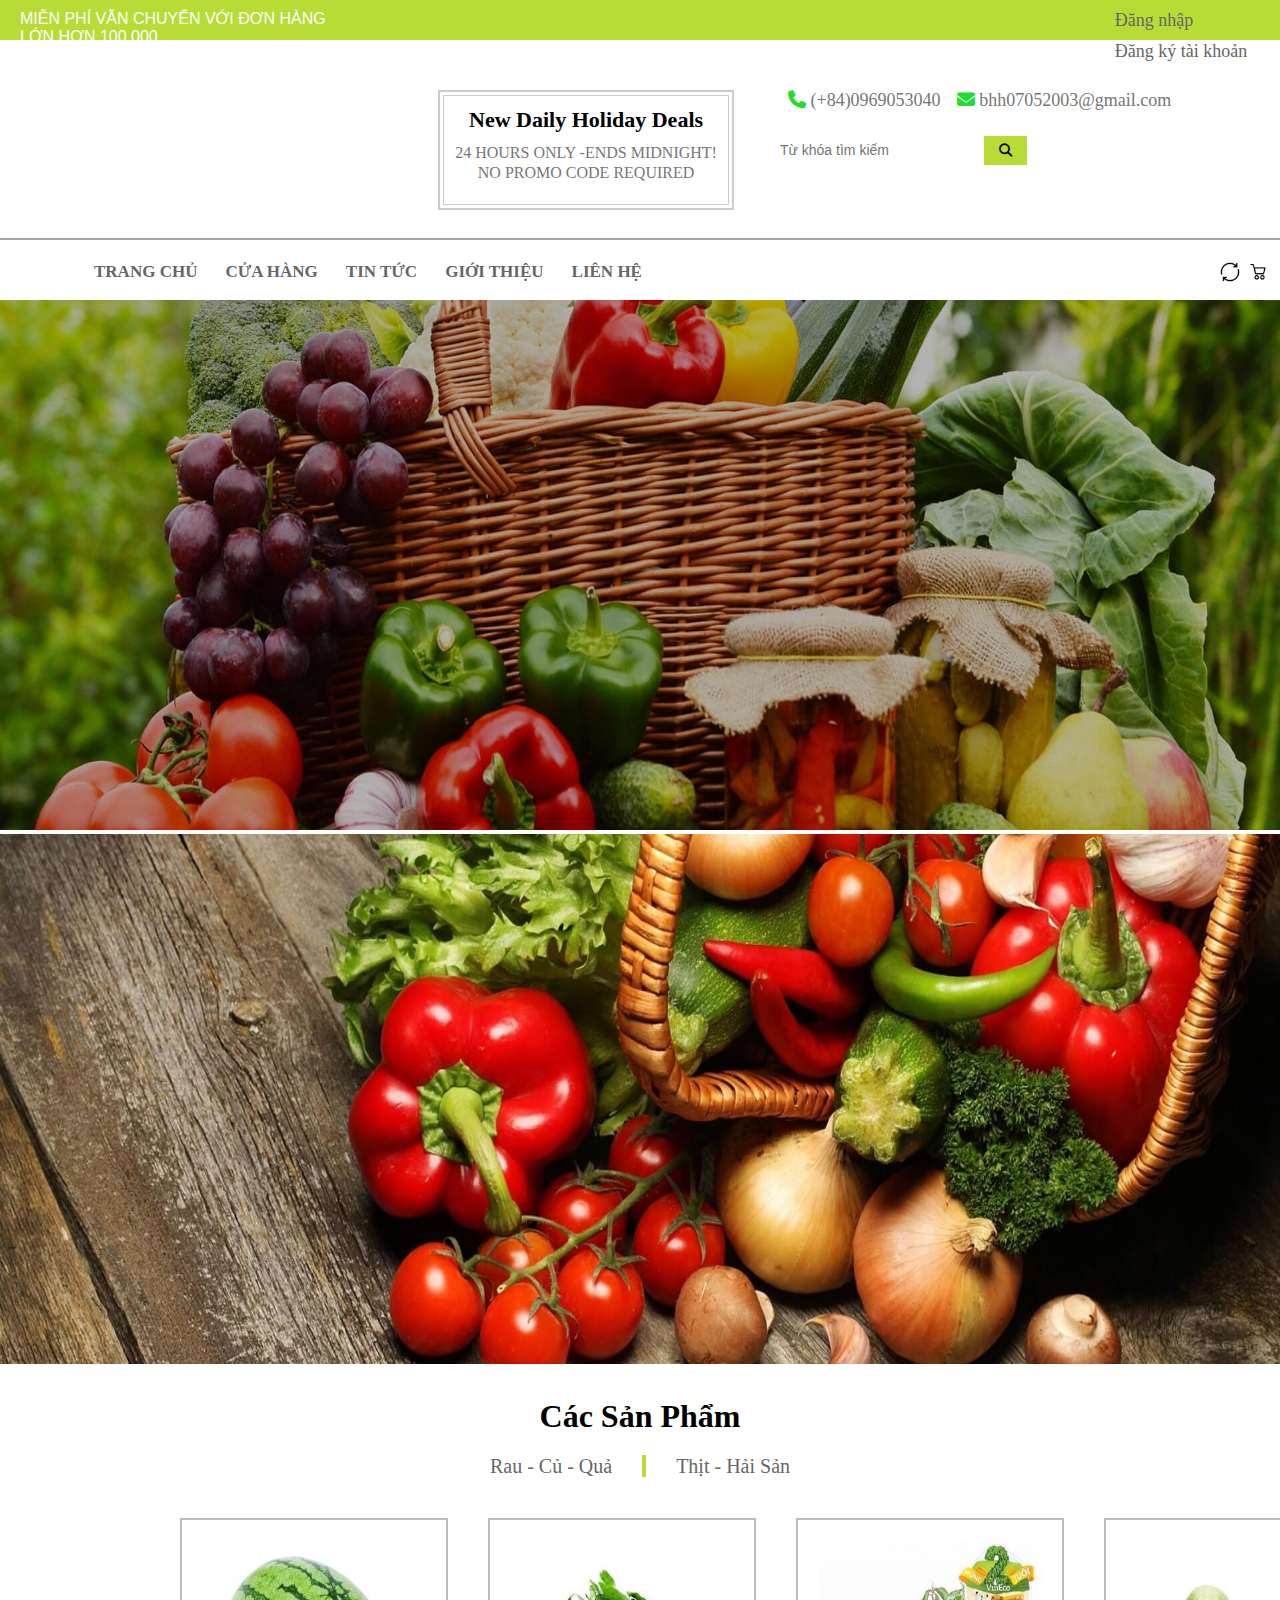
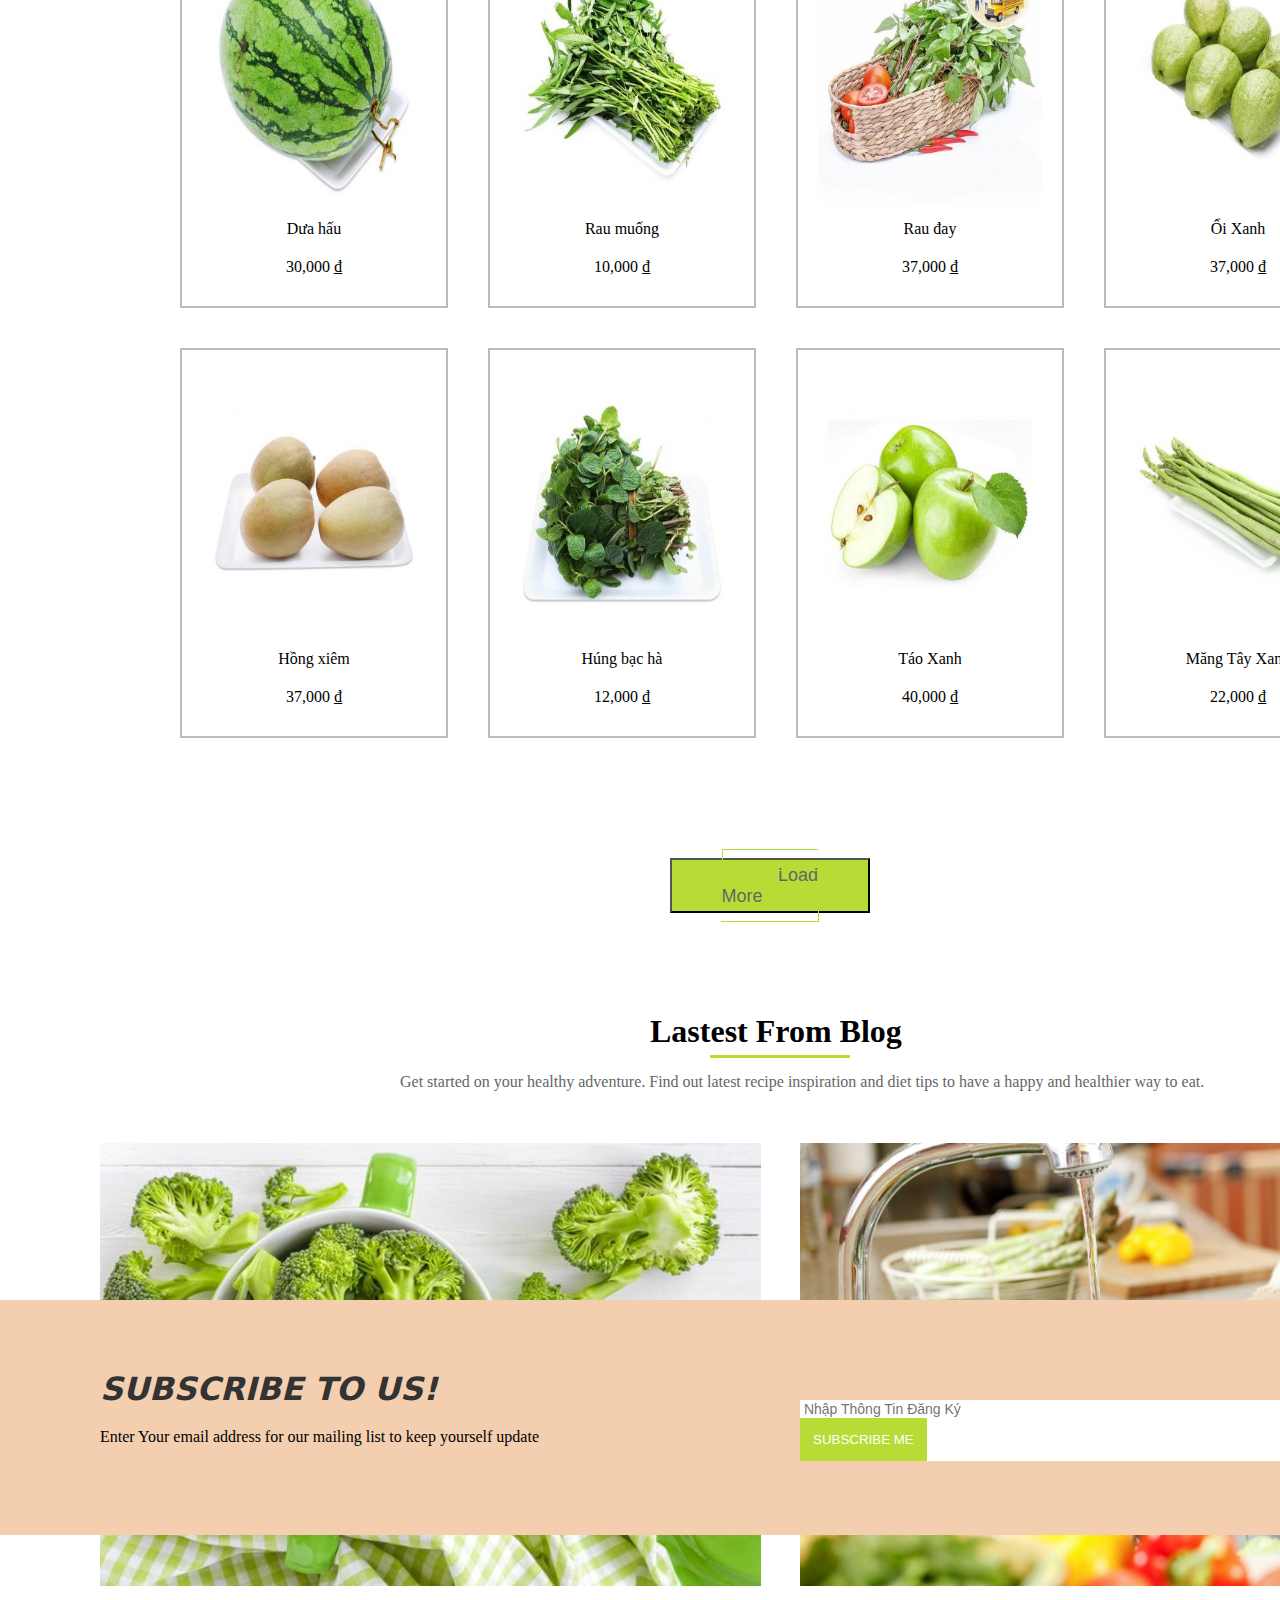
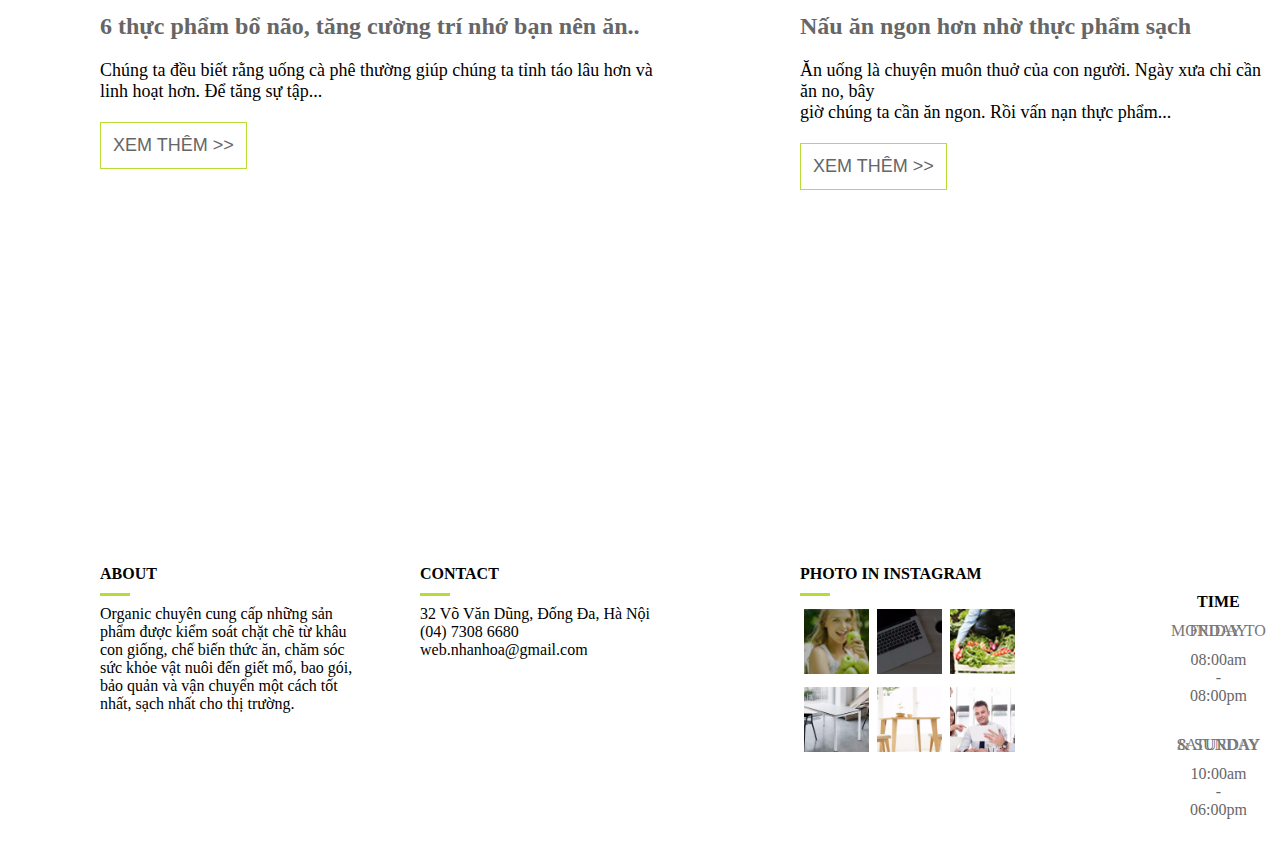
==== index.html @ c7a4c72c "first commit" ====
<!DOCTYPE html>
<html lang="en">
<head>
    <meta charset="UTF-8">
    <meta http-equiv="X-UA-Compatible" content="IE=edge">
    <meta name="viewport" content="width=device-width, initial-scale=1.0">
    <title>project</title>
    <link rel="stylesheet" href="css/main.css">
    <link rel="stylesheet" href="https://cdnjs.cloudflare.com/ajax/libs/font-awesome/6.4.0/css/all.min.css">
    <link
        rel="stylesheet"
        type="text/css"
        href="https://cdn.jsdelivr.net/npm/slick-carousel@1.8.1/slick/slick.css"
      />
    <script src="https://code.jquery.com/jquery-3.6.4.min.js"></script>
    <script
  type="text/javascript" src="https://cdn.jsdelivr.net/npm/slick-carousel@1.8.1/slick/slick.min.js"
></script>
<script src="js/main.js"></script>
</head>
<header>
      <div class="header-top">
        <div class="freeship">
       <p >Miễn phí vẫn chuyển với đơn hàng lớn hơn 100.000</p>
      </div>
       <div class="login">
        <ul>
            <li><a href="http://127.0.0.1:5501/dangnhap.html">Đăng nhập</a></li>
            <li><a href="http://127.0.0.1:5501/dangky.html">Đăng ký tài khoản</a></li>
        </ul>
       </div>
      </div>
      <div class="header-row">
        <div class="foodfarm">
        <img src="https://food-03.web4s.vn/uploads/plugin/setting/3/1566437894-1150892441-organic.png" alt="">
      </div>
        <div class="header-banner">
          <h5> New Daily Holiday Deals</h5>
          <h6> 24 Hours Only -Ends Midnight!</h6>
          <h6> No promo code Required</h6>
        </div>
        <div class="header-contact">
        <div class="contact">
          <ul>
         <li class=""><a href="">
          <i class="fa-solid fa-phone" style="color: #21de2e;"></i>
          <span>(+84)0969053040</span></a></li> 
         <li class=""><a href="">
          <i class="fa-solid fa-envelope" style="color: #21de2e;"></i>
          <span>bhh07052003@gmail.com</span>
        </a></li> 
      </ul>
      <div class="search">
        <input type="text" id="search-text" placeholder="Từ khóa tìm kiếm"  >
        <button id="search-btn" ><i class="fa-sharp fa-solid fa-magnifying-glass" ></i></button>
     </div>
        </div>
      </div>
      </div>
<div class="header-bottom">
        <div class="container">
            <ul>
              <li><a href="http://127.0.0.1:5501/index.html">Trang chủ</a></li>
              <li><a href="./San_pham.html">Cửa Hàng</a></li>
              <li><a href="">Tin tức</a></li>
              <li><a href="">Giới Thiệu</a></li>
              <li><a href="">Liên hệ</a></li>
              <li class=""><a href=""><img src="anh/4213447_arrow_load_loading_refresh_reload_icon.png" alt=""></a></li>
              <li class=""><a href=""><img src="anh/2849824_store_shopping_market_buy_shop_icon.png" alt=""></a></li>
            </ul>
        </div>
      </div>
      </div>
</header>
<body>
  <div class="body">
<div class="image-title" >
<div class="image-container">
    <div id="image" >
        <img src="/anh/1566443146-1879127106-banner-1.jpg" alt="">
    </div>
    <div id="image">
        <img src="/anh/1566443157-2055812475-banner-2.jpg" alt="">
    </div>
  </div>
</div>
</div>
</div>
<div class="sanpham">
    <h1>Các Sản Phẩm</h1>
</div>
<div class="sanpham2">
   <ul >
    <li><a href="">Rau - Củ - Quả</a></li>
    <li><a href="">Thịt - Hải Sản</a></li>
   </ul>
</div>
<div class="list-item">
  <div class="list-item1">
    <div class="itempadd">
     <div class="item">
      <a href=""> <img src="anh/duahau.jpg" alt=""></a>
       <p> Dưa hấu</p>
       <p>30,000 ₫</p>
     </div>
    </div>
    <div class="itempadd">
     <div class="item">
      <a href=""><img src="anh/rau muong.jpg" alt=""></a>
  
      <p> Rau muống</p>
       <p>10,000 ₫</p>
     </div>
    </div>
    <div class="itempadd">
     <div class="item">
      <a href=""><img class="rauday" src="anh/rauday.jpg" alt=""></a>
      <p> Rau đay</p>
       <p>37,000 ₫</p>
     </div>
    </div>
    <div class="itempadd">
     <div class="item">
      <a href=""><img src="anh/oi.jpg" alt=""></a>
      <p> Ổi Xanh</p>
       <p>37,000 ₫</p>
     </div>
</div>
</div>
<div class="list-item2">
  <div class="list-item3">
    <div class="itempadd">
     <div class="item">
      <a href=""> <img src="anh/hong xiem.jpg" alt=""></a>
       <p> Hồng xiêm</p>
       <p>37,000 ₫</p>
     </div>
    </div>
    <div class="itempadd">
     <div class="item">
      <a href=""><img src="anh/hungbacha.jpg" alt=""></a>
  
      <p> Húng bạc hà</p>
       <p>12,000 ₫</p>
     </div>
    </div>
    <div class="itempadd">
     <div class="item">
      <a href=""><img  src="anh/tao xanh.jpg" alt=""></a>
      <p> Táo Xanh</p>
       <p>40,000 ₫</p>
     </div>
    </div>
    <div class="itempadd">
     <div class="item">
      <a href=""><img src="anh/thumb_350_m-ng-tay-xanh-10306617868318.jpg" alt=""></a>
      <p> Măng Tây Xanh</p>
       <p>22,000 ₫</p>
     </div>
</div>
</div>
</div>
</div>  
<div class="loadmore">
        <button><a href=""> Load More</a></button>
</div>
<div class="lastest">
 
     <h1>Lastest From Blog</h1>
     <p class="get">Get started on your healthy adventure. Find out latest
       recipe inspiration and diet tips to have a happy and healthier way to eat.</p> 
       <div class="lastest1"><a href=""><img src="anh/lastest1.jpg" alt=""></a></div>
       <div class="lastest2"> <a href=""><img src="anh/lastest2.jpg" alt=""></a></div>
       <div class="info1">
        <h2><a href="">6 thực phẩm bổ não, tăng cường trí nhớ bạn nên ăn..</a></h2>
        <p>Chúng ta đều biết rằng uống cà phê thường giúp chúng ta tỉnh táo lâu hơn và <br> linh hoạt hơn. Để tăng sự tập...</p>
        <button><a href=""> XEM THÊM >></a></button>
       </div>
       <div class="info2">
        <h2><a href="">Nấu ăn ngon hơn nhờ thực phẩm sạch</a></h2>
        <p>Ăn uống là chuyện muôn thuở của con người. Ngày xưa chỉ cần ăn no, bây <br> giờ chúng ta cần ăn ngon. Rồi vấn nạn thực phẩm...</p>
        <button><a href=""> XEM THÊM >></a></button>
       </div>
</div>
<div class="subscribe">
  <div class="sub">
      <h1>SUBSCRIBE TO US!</h1>
      <p>Enter Your email address for our mailing list to keep yourself update</p>
    </div>
    <div class="search2">
      <input type="text" id="search2-text" placeholder=" Nhập Thông Tin Đăng Ký"  >
      <button id="search2-btn" >SUBSCRIBE ME</button>
   </div>
</div>

</body>
<footer>
  <div class="footer">
        <div class="about">
          <h5>ABOUT</h5>
          <p>Organic chuyên cung cấp những sản phẩm được kiểm soát chặt chẽ từ khâu con giống, chế biến thức ăn, chăm sóc sức khỏe vật nuôi đến giết mổ, bao gói, bảo quản và vận chuyển một cách tốt nhất, sạch nhất cho thị trường.</p>
        </div>
        <div class="contact">
          <h5>CONTACT</h5>
          <p>32 Võ Văn Dũng, Đống Đa, Hà Nội</p>
          <p>(04) 7308 6680</p>
          <p>web.nhanhoa@gmail.com</p>
        </div>
        <div class="photo">
          <h5>PHOTO IN INSTAGRAM</h5>
          <ul class="photo1">
            <li><a href=""><img src="anh/1.jpg" alt=""></a></li>
            <li><a href=""><img src="anh/2.jpg" alt=""></a></li>
            <li><a href=""><img src="anh/3.jpg" alt=""></a></li>
          </ul>
          <ul class="photo2">
            <li><a href=""><img src="anh/4.jpg" alt=""></a></li>
            <li><a href=""><img src="anh/5.jpg" alt=""></a></li>
            <li><a href=""><img src="anh/6.jpg" alt=""></a></li>
          </ul>
        </div>
        <div class="time">
          <h5>TIME</h5>
          <h6>Monday to Friday</h6>
           <p>08:00am - 08:00pm</p>
           <h6>Saturday & Sunday</h6>
           <p>10:00am - 06:00pm</p>
        </div>
  </div>
</footer>
</html>
---- css/main.css ----
*{
    margin: 0;
    padding: 0;
    box-sizing: border-box;
}
body{
    font-family: "Roboto Slab";
}
.header-top{
    background-color: #b7dc36 !important;
    height: 40px;
    width: 100%;
    position: relative;
    display: flex;

}
.header-top .freeship{
    font-family:Arial, Helvetica, sans-serif;
    color: white;
    text-transform: uppercase;
    padding: 10px 20px;
    
}
.header-top .login ul li a:hover{
    color:green;
    opacity: 0.5s;
}
.header-top .login ul li{
    display: inline-block;
    padding: 5px;
    
   
}
.header-top .login{
    margin-left:750px ;
    position: relative;
    padding:5px;
}
img{
    max-width: 100%;
    height: auto;
}
a{
    text-decoration: none;
    font-size: 18px;
    color: white;
}
ul{
    text-decoration: none;
    list-style: none;
}
.header-row{
    width: 100%;
    display: flex;
}
.header-row .foodfarm{
    display: inline-block;
    width: 33,33%;
    min-width: 300px;
    margin: auto;
}
div{
    display: block;
}
.header-banner{
    text-align: center;
    padding: 15px;
    border: 2px solid #ccc;
    max-width: 380px;
    margin: 50px 0px 10px 0px;
    position: relative;
    display: table;
    margin-left: auto;
    margin-right: auto;
    display: inline-block;
    width: 33,33%;   
    max-height: 120px; 
}
.header-banner:before{
    content: "";
    position: absolute;
    border: 1px solid #ccc;
    top: 3px;
    left: 3px;
    bottom: 3px;
    right: 3px;
}
h5{
    font-size: 22px;
}

h6{
    font-size: 16px;
    text-transform: uppercase;
    color: #777;
    line-height: 0px;
    padding-top: 20px;
    font-weight: 400;
}
.header-row{
    height:200px ;
    border-bottom: 2px solid rgb(169, 164, 164);
}
.header-contact{
    width: 33.333%;
    position: relative;
    min-width: 500px;

}
.header-row .header-contact .contact ul{
     position: relative; 
     top: 50px;
     list-style: none;
     display: flex;
}
.header-row ul li a {
    font-size: 18px;
    color: #777;
    padding: 8px
}
a
{
    color: #666;
    text-decoration: none;
    cursor: pointer;
    background: transparent;
    transition: all 200ms ease 0s;
    -webkit-transition: all 200ms ease 0s;
    -moz-transition: all 200ms ease 0s;
}
.search{
   
    background: white;
    position: absolute;
    margin-top: 75px;
    
}
.search #search-text{
    background: white;
    font-size: 14px;
    outline: none;
    border: none; 
    width: 200px;
}
#search-btn{
    border: none;
    background:#b7dc36;
    cursor: pointer;
    transition: 0.3s all;
    padding: 7.1px 15px;
}
.header-bottom{
    width: 100%;
    min-height: 60px;
    padding: 20px;
    position: relative;
    
}
.header-bottom .container{
    margin: 0px;
    width: 90%;
    margin-left: 5%;
    margin-right: 5%;
    float: left;
}
.header-bottom .container ul li{
    display: inline-block;
    padding: 2px;
}
.header-bottom .container ul img{
    width: 25px;
    height: 20px;
    left:560px;
    position: absolute;
}
.header-bottom .container ul li a{
  padding: 10px;
  font-weight:bold;
  text-transform: uppercase;
  position: relative;
  font-size: 17px;
}
.header-bottom .container ul li a::before{
    content: "";
    height: 3px;
    width: 0px;
    background-color: #b7dc36;
    top:0px;
    position: absolute;
    transition: all 0.5s ease-in-out;
  }
.header-bottom .container ul li a:hover::before{
    width: 70%;
  }
.header-bottom .container ul li a:hover{
    color: #b7dc36;
  }
.image-title{ 
    padding-bottom: 30px;

}
#image img{
    height:530px;
}
.sanpham{
    text-align: center;
}
.sanpham2 ul{
    padding: 20px;
    text-align: center;
}
.sanpham2 ul li a:hover{
    color:#b7dc36;
}
.sanpham2 ul li{
    padding: 30px;
    display: inline;
}
.sanpham2 ul li a{
   display: inline-block;
   font-size: 20px;
}
.sanpham2 ul li a::after{
    content: "";
    background-color: #b7dc36;
    width: 4px;
    height: 22px;
    position: absolute;
    margin-left: 30px;
}
.sanpham2 ul li:last-child a::after{
    width: 0px;
    height: 0px;
}
.list-item{
    width: 100%;
    left: 160px;
    position: relative;
    max-width: 1300px;
    
}
.list-item .list-item1{
   display: flex;
   left: 160px;
   max-width: 1300px;
}
.list-item .list-item1 .item{
    min-height: 340px;
    padding: 20px;
    border:2px solid rgba(87, 86, 86,0.4);
    text-align: center;
  }
.list-item .itempadd{
    padding: 20px;
}
.list-item .list-item1 img{
     width: 224px;
    height: 265px;
}
.list-item2 .list-item3 img{
    width: 224px;
    height: 265px;
}
.list-item .list-item1 .item p{
    padding: 10px
}
.list-item2 .list-item3 .item p{
    padding: 10px
}
  .list-item2 .list-item3{
    display: flex;
    left:160px;
  }
  .list-item2 .list-item3 .item{
    min-height: 340px;
    padding: 20px;
    border:2px solid rgba(87, 86, 86,0.4);
    text-align: center;
  }
  .list-item2 .list-item3 .item:hover{
    background-color: #777;
   
  }
  .list-item2 .list-item3 .item:hover{
    background-color: rgba(92, 90, 90, 0.612);
}

.loadmore a{
    padding: 15px 55px;
    font-size: 18px;
    border: 1px solid #b7dc36;
}
.loadmore a:hover{
    color: #b7dc36;
    background-color: white;
}   
.loadmore button{
    width: 200px;
    height: 55px;
    background-color: #b7dc36;
    margin: auto;
}
.loadmore{
    position: relative;
    top: 100px;
    left: 670px;
    max-width: 200px;
}
.lastest{
    position: relative;
    top:200px;
}

.lastest h1{
    position: absolute;
    left: 650px;

}
.lastest h1::after{
    content: "";
    height: 3px;
    width: 140px;
    bottom: -8px;
    left: 60px;
    background-color: #b7dc36;
    position: absolute;
    transition: all 0.5s ease-in-out;

}
.lastest .get{
    position: absolute; 

    color: #666;
    left: 400px;
    top: 60px;
}
.lastest img{
    position: absolute;
    max-width:665px; 
    height: 443px;
    top:130px;    
    transition: all 0.3s ease-in-out;
    overflow: hidden;
}
.lastest2 img{
    position: absolute;
    left: 800px;
    display: block;
}
.lastest1 img{
    left: 100px;
    position: absolute;
    display: block;
    overflow: hidden;
}
.lastest .lastest1 a{
    overflow: hidden;
    max-width:665px;
}
.lastest div a:hover img{
    transform: scale(1.1);  
    max-width: 100%;
}
.info1{
    position: absolute;
    left:100px;
    top:600px;
}
body{
    position: relative;
}
.info1 h2 a{
    font-size: 24px;
}
.info2 h2 a{
    font-size: 24px;
}
.info1 a:hover{
    color: rgb(226, 80, 27);
}
.info2 a:hover{
    color: rgb(226, 80, 27);
}
.info1 p{
    font-size: 18px;
    padding-top: 20px;
    padding-bottom: 20px;
}
.info2 p{
    font-size: 18px;
    padding-top: 20px;
    padding-bottom: 20px;
}
.info1 button{
    padding: 12px;
    border: 1px solid #b7dc36;
    color: #b7dc36;
    background-color: white;
}
.info2 button{
    padding: 12px;
    border: 1px solid #b7dc36;
    color: #b7dc36;
    background-color: white;
}
.info2{
    position: absolute;
    top: 600px;
    left: 800px;

}
.subscribe{
    position: absolute;
    height: 235px;
    width: 100%;
    background-color: rgb(244, 207, 175);
    top:2900px;
}
.subscribe h1{
    padding-bottom  : 20px;
    color: #333;
    font-weight: 800;
    font-family:system-ui, -apple-system, BlinkMacSystemFont, 'Segoe UI', Roboto, Oxygen, Ubuntu, Cantarell, 'Open Sans', 'Helvetica Neue', sans-serif;
    font-style: oblique;
}
.subscribe .sub{
    position: absolute;
    top: 70px;
    left: 100px;
}
.search2{
    background: white;
    position: absolute;
    left: 800px;
    top:100px;
}
.search2 #search2-text{
    background: white;
    font-size: 14px;
    outline: none;
    border: none; 
    width: 400px;

}
#search2-btn{
    color: white;
    border: none;
    background:#b7dc36;
    cursor: pointer;
    transition: 0.3s all;
    padding: 14px 13px;
}
#search2-btn:hover{
    color: #b7dc36;
    background-color:rgb(215, 112, 74);
}
.footer{
   position: relative;
   top: 1350px;
   width: 100%;
   

}
.footer .about {
   position: absolute;
   max-width: 264px;
   left: 100px;

}
.footer .about h5{
    padding-bottom: 20px;
    line-height: 1.4;
    word-spacing: normal;
    font-weight: 800px;
}
.footer .about h5::after{
    content: "";
    height: 3px;
    width: 30px;
    top:30px;
    left: 0px;
    background-color: #b7dc36;
    position: absolute;
    transition: all 0.5s ease-in-out;
}
.footer .contact {
    left: 420px;
    position: absolute;
}
.footer .contact h5::after{
    content: "";
    height: 3px;
    width: 30px;
    top:30px;
    left: 0px;
    background-color: #b7dc36;
    position: absolute;
    transition: all 0.5s ease-in-out;
}
.footer .contact h5{
    padding-bottom: 20px;
    line-height: 1.4;
    word-spacing: normal;
    font-weight: 800px;
}
.photo{
    max-width: 265px;
    position: absolute;
    left: 800px;
}
.photo h5{
    padding-bottom: 20px;
    line-height: 1.4;
    word-spacing: normal;
    font-weight: 800px;
}
.photo h5::after{
    content: "";
    height: 3px;
    width: 30px;
    top:30px;
    left: 0px;
    background-color: #b7dc36;
    position: absolute;
    transition: all 0.5s ease-in-out;
}
.photo img{
    width: 73px;
    height: 73px;
    padding:4px;
}
.photo .photo1{
    display: flex;
}
.photo .photo2{
    display: flex;
}
.photo img:hover{
    color: rgba(92, 90, 90, 0.612);
}
.footer .time{
    position: absolute;
    left: 1150px;
    text-align: center;
    
    padding: 20px;
     display: table;
    max-width: 400px;
}
.footer h5{
    font-size: 16px;
 }
.footer .time h5{  
    font-size: 16px; 
   margin-top: 10px;
}
.footer .time p{
    padding: 20px;
    color: #666;
}
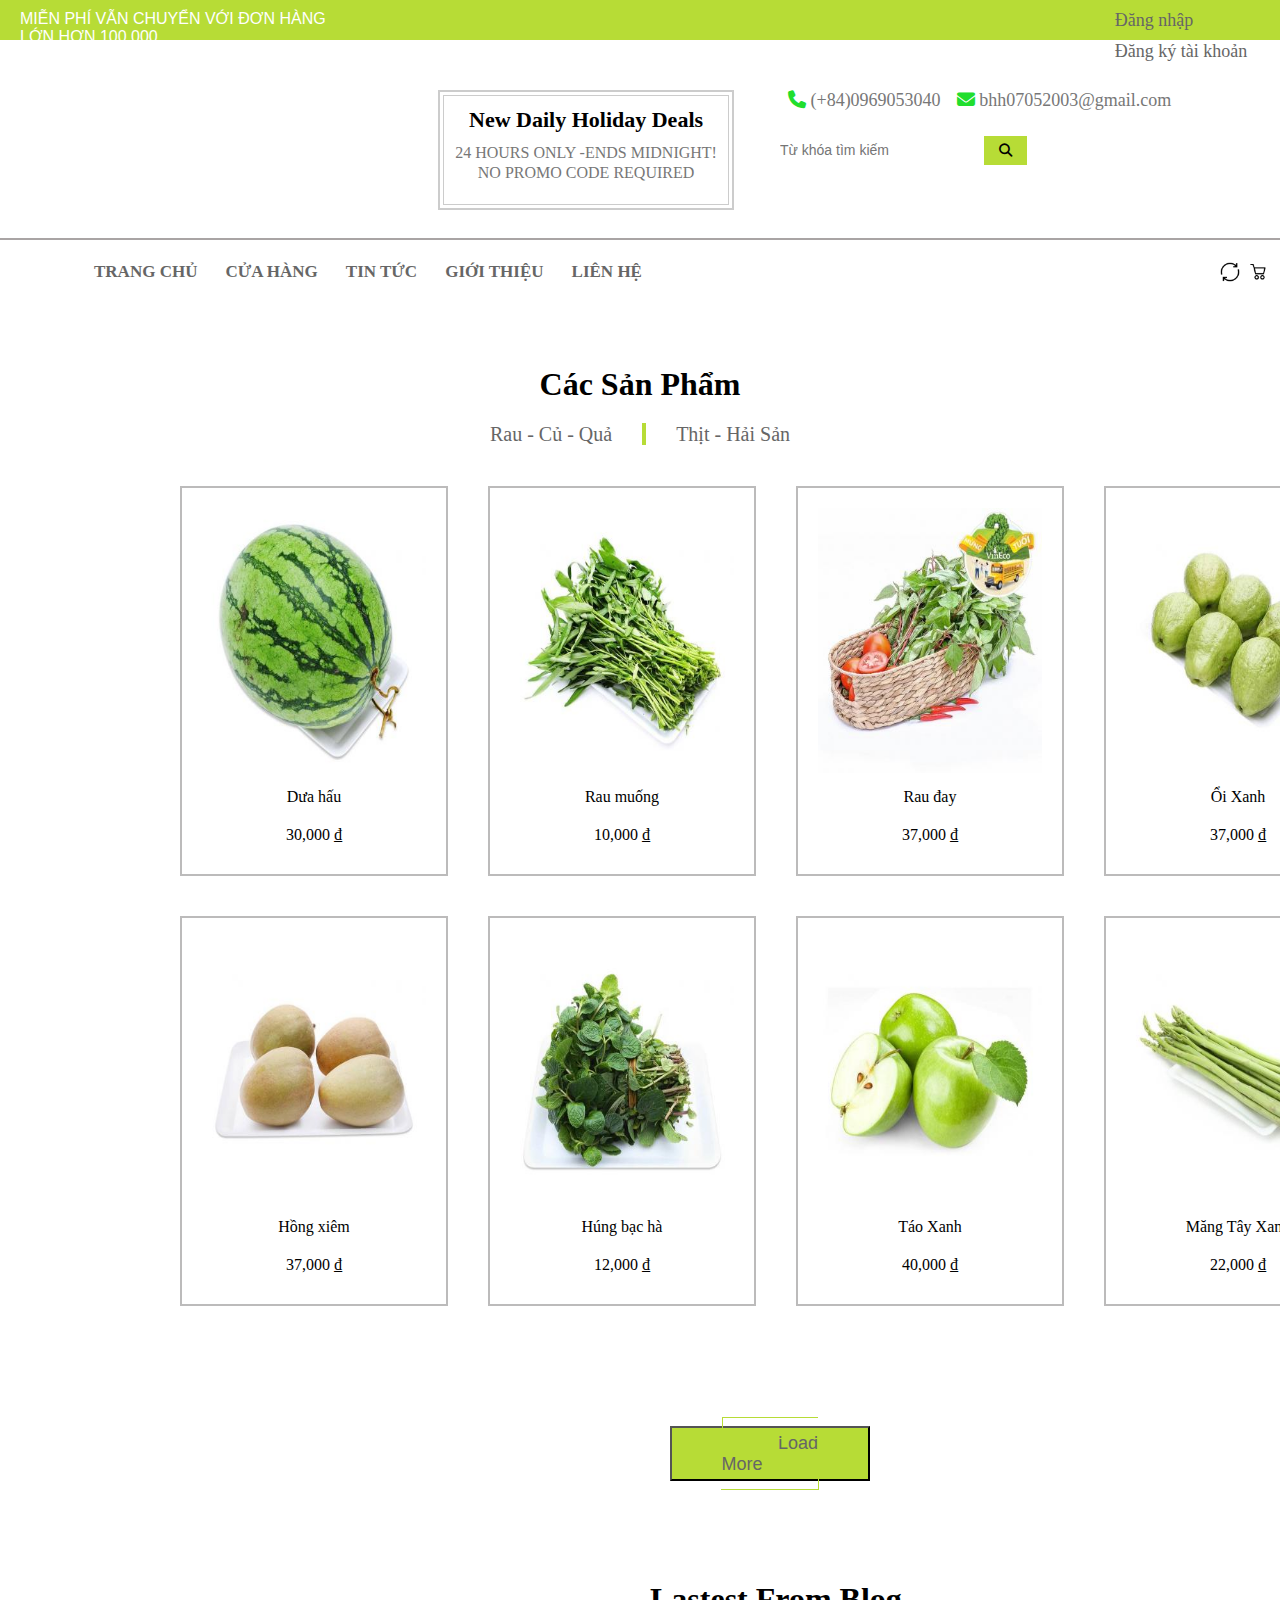
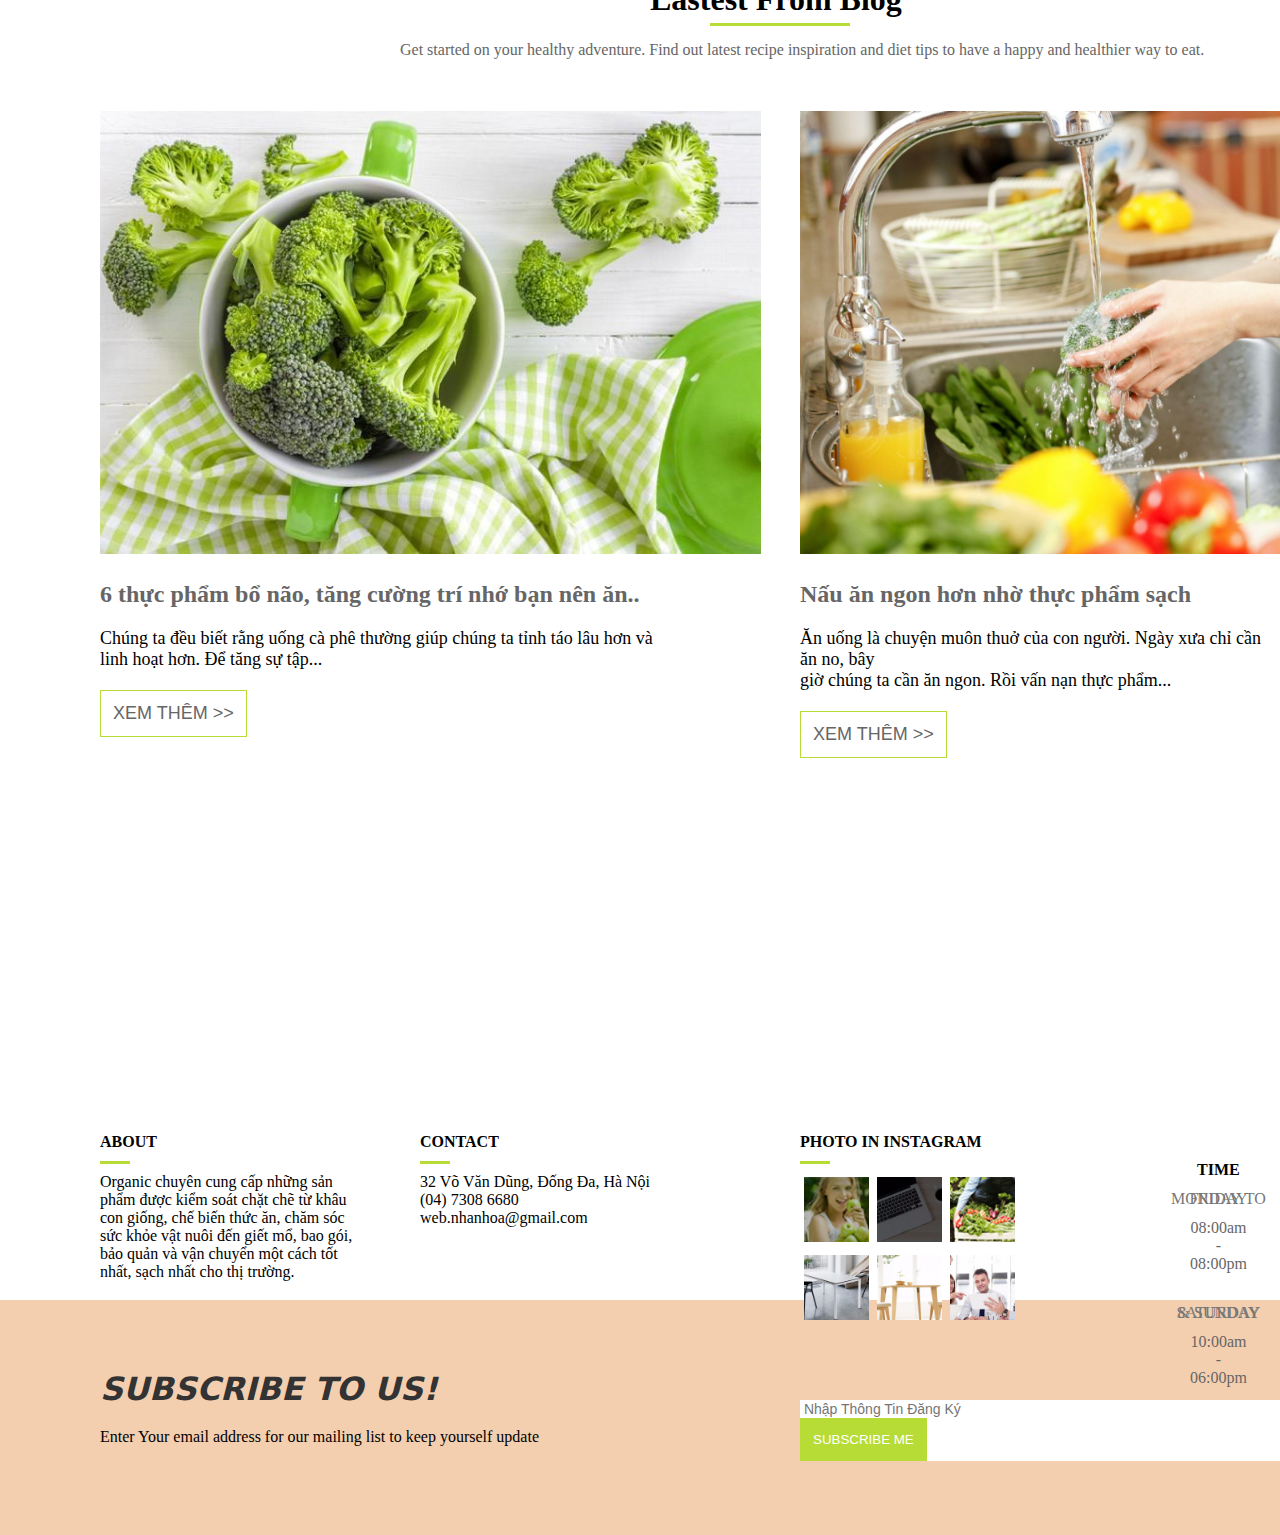
==== commit f16f13aa: "change port" ====
--- a/index.html
+++ b/index.html
@@ -25,8 +25,8 @@
       </div>
        <div class="login">
         <ul>
-            <li><a href="http://127.0.0.1:5501/dangnhap.html">Đăng nhập</a></li>
-            <li><a href="http://127.0.0.1:5501/dangky.html">Đăng ký tài khoản</a></li>
+            <li><a href="http://127.0.0.1:5500/dangnhap.html">Đăng nhập</a></li>
+            <li><a href="http://127.0.0.1:5500/dangky.html">Đăng ký tài khoản</a></li>
         </ul>
        </div>
       </div>
@@ -61,7 +61,9 @@
         <div class="container">
             <ul>
               <li><a href="http://127.0.0.1:5501/index.html">Trang chủ</a></li>
-              <li><a href="./San_pham.html">Cửa Hàng</a></li>
+              <li id="shop"><a href="./San_pham.html">Cửa Hàng </a></button>
+              </li>
+             
               <li><a href="">Tin tức</a></li>
               <li><a href="">Giới Thiệu</a></li>
               <li><a href="">Liên hệ</a></li>
@@ -77,10 +79,10 @@
 <div class="image-title" >
 <div class="image-container">
     <div id="image" >
-        <img src="/anh/1566443146-1879127106-banner-1.jpg" alt="">
+        <img src="https://food-03.web4s.vn/uploads/plugin/gallery/124/1566443146-1879127106-banner-1.jpg" alt="">
     </div>
     <div id="image">
-        <img src="/anh/1566443157-2055812475-banner-2.jpg" alt="">
+        <img src="https://food-03.web4s.vn/uploads/plugin/gallery/125/1566443157-2055812475-banner-2.jpg" alt="">
     </div>
   </div>
 </div>
@@ -228,4 +230,4 @@
         </div>
   </div>
 </footer>
-</html>
+</html>